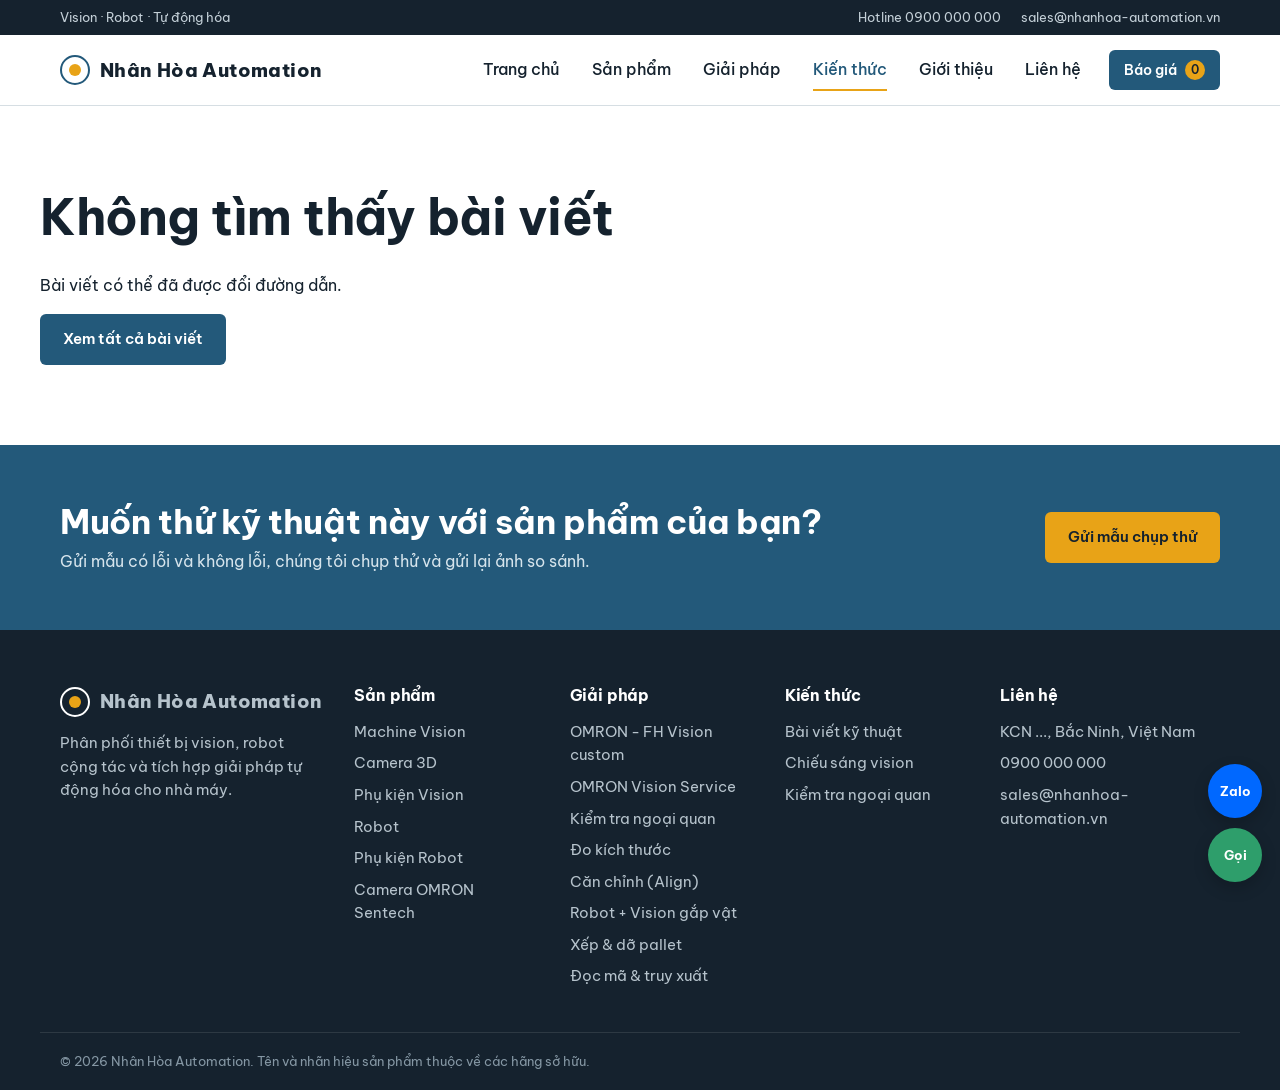
==== bai-viet.html @ 7211606a "Website Nhân Hòa Automation: vision, robot và giải pháp tự động hóa Co-Authored-By: Claude Opus 5.5 " ====
<!doctype html>
<html lang="vi">
<head>
  <meta charset="utf-8">
  <meta name="viewport" content="width=device-width, initial-scale=1">
  <title>Bài viết – {SITE}</title>
  <link rel="preconnect" href="https://fonts.googleapis.com">
  <link rel="preconnect" href="https://fonts.gstatic.com" crossorigin>
  <link href="https://fonts.googleapis.com/css2?family=Be+Vietnam+Pro:wght@400;500;600;700;800&display=swap" rel="stylesheet">
  <link rel="stylesheet" href="assets/css/style.css">
</head>
<body>
  <header id="site-header"></header>

  <main id="article-root"></main>

  <section class="cta">
    <div class="container cta-in">
      <div>
        <h2>Muốn thử kỹ thuật này với sản phẩm của bạn?</h2>
        <p>Gửi mẫu có lỗi và không lỗi, chúng tôi chụp thử và gửi lại ảnh so sánh.</p>
      </div>
      <a href="bao-gia.html#lien-he" class="btn btn-amber">Gửi mẫu chụp thử</a>
    </div>
  </section>

  <footer id="site-footer" class="site-footer"></footer>

  <script src="assets/js/data.js"></script>
  <script src="assets/js/sentech.js"></script>
  <script src="assets/js/main.js"></script>
  <script src="assets/js/articles.js"></script>
  <script>
    initPage("articles");

    const id = new URLSearchParams(location.search).get("id");
    const a = ARTICLES.find((x) => x.id === id);
    const root = document.getElementById("article-root");

    if (!a) {
      root.innerHTML = `<div class="container section"><h1>Không tìm thấy bài viết</h1><p>Bài viết có thể đã được đổi đường dẫn.</p><a class="btn btn-primary" href="kien-thuc.html">Xem tất cả bài viết</a></div>`;
    } else {
      document.title = a.title + " – " + SITE.name;
      const related = (a.related || []).map((pid) => PRODUCTS.find((p) => p.id === pid)).filter(Boolean);
      const others = ARTICLES.filter((x) => x.id !== a.id).slice(0, 2);

      root.innerHTML = `
        <div class="container article-head">
          <div class="crumbs"><a href="index.html">Trang chủ</a> / <a href="kien-thuc.html">Kiến thức</a></div>
          <p class="acard-meta">${articleDate(a.date)} · ${a.tags.join(", ")}</p>
          <h1>${a.title}</h1>
        </div>
        <figure class="container article-cover">
          <div style="background:${a.coverBg || "var(--paper)"}" class="${a.coverFit === "cover" ? "is-cover" : ""}"><img src="${a.cover}" alt="${a.title}" referrerpolicy="no-referrer" onerror="this.closest('figure').remove()"></div>
          ${a.coverCredit ? `<figcaption>${a.coverCredit}</figcaption>` : ""}
        </figure>
        <div class="container article-layout">
          <article class="prose">${a.body}${a.source ? `<p class="article-source">Nguồn: <a href="${a.source.url}" target="_blank" rel="noopener">${a.source.name}</a>. Số liệu theo công bố của hãng.</p>` : ""}</article>
          <aside class="article-side">
            ${related.length ? `<h3>Thiết bị liên quan</h3><ul class="stack-list">${related.map((p) => `<li><a href="chi-tiet.html?id=${p.id}">${p.name}<span>${brandName(p.brand)}</span></a></li>`).join("")}</ul>` : ""}
            <a href="bao-gia.html#lien-he" class="btn btn-primary" style="width:100%">Hỏi kỹ sư</a>
          </aside>
        </div>
        ${others.length ? `<section class="section section-alt"><div class="container"><div class="section-head"><h2>Bài viết khác</h2></div><div class="agrid">${others.map(articleCard).join("")}</div></div></section>` : ""}`;
    }
  </script>
</body>
</html>
---- assets/css/style.css ----
/* =========================================================
   Màu & chữ — đổi màu thương hiệu ở đây
   ========================================================= */
:root {
  --ink: #15222e;        /* chữ chính, nền tối */
  --steel: #23597a;      /* màu thương hiệu */
  --steel-2: #1a4560;
  --amber: #e8a317;      /* điểm nhấn — màu đèn vision */
  --paper: #f4f6f7;      /* nền phụ */
  --white: #ffffff;
  --line: #d6dee3;
  --muted: #5b6b78;
  --ok: #2e9e6b;
  --ng: #d2453a;
  --radius: 6px;
  --shadow: 0 1px 2px rgba(21, 34, 46, .06), 0 6px 18px rgba(21, 34, 46, .06);
  --font: "Be Vietnam Pro", system-ui, -apple-system, "Segoe UI", sans-serif;
  --container: 1200px;
}

* { box-sizing: border-box; }
html { scroll-behavior: smooth; }
body {
  margin: 0;
  font-family: var(--font);
  font-size: 16px;
  line-height: 1.6;
  color: var(--ink);
  background: var(--white);
  -webkit-font-smoothing: antialiased;
}
img { max-width: 100%; display: block; }
a { color: var(--steel); text-decoration: none; }
a:hover { color: var(--steel-2); }
h1, h2, h3, h4 { line-height: 1.25; margin: 0 0 .5em; font-weight: 700; letter-spacing: -.01em; }
h1 { font-size: clamp(2rem, 4.2vw, 3.1rem); }
h2 { font-size: clamp(1.55rem, 2.8vw, 2.1rem); }
h3 { font-size: 1.1rem; }
p { margin: 0 0 1em; }
:focus-visible { outline: 3px solid var(--amber); outline-offset: 2px; }

.container { max-width: var(--container); margin: 0 auto; padding: 0 20px; }
.section { padding: 80px 0; }
.section-alt { background: var(--paper); }
.section-head { max-width: 640px; margin-bottom: 40px; }
.section-head p { color: var(--muted); font-size: 1.05rem; }
.section-head-row { display: flex; justify-content: space-between; align-items: end; gap: 24px; flex-wrap: wrap; max-width: none; }

/* ---------- Nút ---------- */
.btn {
  display: inline-flex; align-items: center; justify-content: center; gap: 8px;
  padding: 12px 22px; border-radius: var(--radius); border: 1.5px solid transparent;
  font: inherit; font-weight: 600; font-size: .95rem; cursor: pointer;
  transition: background .15s, color .15s, border-color .15s;
}
.btn-sm { padding: 8px 14px; font-size: .88rem; }
.btn-primary { background: var(--steel); color: var(--white); }
.btn-primary:hover { background: var(--steel-2); color: var(--white); }
.btn-amber { background: var(--amber); color: var(--ink); }
.btn-amber:hover { background: #d29313; color: var(--ink); }
.btn-ghost { border-color: var(--line); color: var(--ink); background: var(--white); }
.btn-ghost:hover { border-color: var(--steel); color: var(--steel); }
.btn-outline-light { border-color: rgba(255,255,255,.4); color: var(--white); }
.btn-outline-light:hover { border-color: var(--white); color: var(--white); }
.link-more { font-weight: 600; font-size: .9rem; }

/* ---------- Header ---------- */
.topbar { background: var(--ink); color: #c4d0d8; font-size: .82rem; }
.topbar-in { display: flex; justify-content: space-between; gap: 16px; padding: 7px 20px; }
.topbar a { color: #c4d0d8; }
.topbar a:hover { color: var(--white); }
.topbar-r { display: flex; gap: 20px; }

.navbar { background: var(--white); border-bottom: 1px solid var(--line); position: sticky; top: 0; z-index: 50; }
.navbar-in { display: flex; align-items: center; justify-content: space-between; height: 70px; }

.logo { display: flex; align-items: center; gap: 10px; color: var(--ink); font-weight: 800; font-size: 1.2rem; letter-spacing: .02em; }
.logo:hover { color: var(--ink); }
.logo-mark { width: 30px; height: 30px; border: 2.5px solid var(--steel); border-radius: 50%; position: relative; display: inline-block; }
.logo-mark i { position: absolute; inset: 7px; border-radius: 50%; background: var(--amber); }
.logo-light, .logo-light:hover { color: var(--white); }
.logo-light .logo-mark { border-color: var(--white); }

.main-nav { display: flex; align-items: center; gap: 4px; }
.nav-link { color: var(--ink); font-weight: 500; padding: 24px 14px; display: block; position: relative; }
.nav-link:hover { color: var(--steel); }
.nav-link.is-active { color: var(--steel); }
.nav-link.is-active::after { content: ""; position: absolute; left: 14px; right: 14px; bottom: 16px; height: 2px; background: var(--amber); }
.nav-quote { margin-left: 10px; }
.badge { background: var(--amber); color: var(--ink); border-radius: 999px; min-width: 20px; height: 20px; font-size: .75rem; display: inline-grid; place-items: center; padding: 0 6px; }
.menu-toggle { display: none; }
.logo, .nav-link, .nav-quote { white-space: nowrap; }
@media (max-width: 1180px) and (min-width: 901px) {
  .nav-link { padding-left: 9px; padding-right: 9px; font-size: .94rem; }
  .nav-link.is-active::after { left: 9px; right: 9px; }
  .logo { font-size: 1.05rem; }
  .nav-quote { margin-left: 6px; }
}

/* Mega menu */
.has-mega, .has-drop { position: static; }
.has-drop { position: relative; }
.mega {
  position: absolute; left: 0; right: 0; top: 100%;
  background: var(--white); border-top: 1px solid var(--line); border-bottom: 3px solid var(--steel);
  box-shadow: 0 16px 30px rgba(21,34,46,.12);
  visibility: hidden; opacity: 0; transform: translateY(-6px);
  transition: opacity .15s, transform .15s, visibility .15s;
}
.has-mega:hover .mega, .has-mega:focus-within .mega { visibility: visible; opacity: 1; transform: none; }
.mega-in { display: grid; grid-template-columns: 1fr 240px; gap: 32px; padding: 28px 20px; }
.mega-cols { display: grid; grid-template-columns: repeat(6, 1fr); gap: 18px; }
.mega-more { color: var(--steel) !important; font-weight: 600; }
.mega-head { display: flex; align-items: center; gap: 8px; font-weight: 700; color: var(--ink); margin-bottom: 10px; font-size: .95rem; }
.mega-head .ill.mini { width: 26px; height: 26px; color: var(--steel); flex: none; }
.mega-col ul { list-style: none; margin: 0; padding: 0; }
.mega-col li a { display: block; color: var(--muted); font-size: .88rem; padding: 4px 0; }
.mega-col li a:hover { color: var(--steel); }
.mega-side { border-left: 1px solid var(--line); padding-left: 28px; }
.mega-label { font-weight: 700; margin-bottom: 10px; font-size: .95rem; }
.mega-brands { display: grid; gap: 6px; margin-bottom: 18px; }
.mega-brands a { padding: 8px 12px; border: 1px solid var(--line); border-radius: var(--radius); color: var(--ink); font-weight: 600; font-size: .88rem; }
.mega-brands a:hover { border-color: var(--steel); color: var(--steel); }

.drop {
  position: absolute; top: 100%; left: 0; min-width: 240px; list-style: none; margin: 0; padding: 8px 0;
  background: var(--white); border: 1px solid var(--line); border-top: 3px solid var(--steel);
  box-shadow: 0 16px 30px rgba(21,34,46,.12);
  visibility: hidden; opacity: 0; transition: opacity .15s, visibility .15s;
}
.has-drop:hover .drop, .has-drop:focus-within .drop { visibility: visible; opacity: 1; }
.drop a { display: block; padding: 8px 18px; color: var(--ink); font-size: .92rem; }
.drop a:hover { background: var(--paper); color: var(--steel); }

/* ---------- Hero: khung camera kiểm tra ---------- */
.hero { background: var(--ink); color: var(--white); padding: 72px 0 80px; overflow: hidden; }
.hero-in { display: grid; grid-template-columns: 1fr 1.05fr; gap: 56px; align-items: center; }
.hero h1 { color: var(--white); }
.hero-lead { color: #c4d0d8; font-size: 1.12rem; max-width: 520px; }
.hero-actions { display: flex; gap: 12px; flex-wrap: wrap; margin-top: 28px; }
.hero-brands { margin-top: 44px; padding-top: 22px; border-top: 1px solid rgba(255,255,255,.12); display: flex; flex-wrap: wrap; gap: 10px 28px; color: #93a5b2; font-weight: 700; font-size: .95rem; letter-spacing: .03em; }
.hero-brands span:first-child { font-weight: 400; letter-spacing: 0; color: #93a5b2; width: 100%; font-size: .85rem; }

.viewport {
  position: relative; border-radius: 8px; overflow: hidden;
  background: #0d1720; border: 1px solid #2c3f4e;
  box-shadow: 0 30px 60px rgba(0,0,0,.35);
}
.vp-bar { display: flex; justify-content: space-between; align-items: center; padding: 10px 14px; font-size: .78rem; color: #93a5b2; border-bottom: 1px solid #2c3f4e; font-variant-numeric: tabular-nums; }
.vp-bar b { color: var(--white); font-weight: 600; }
.vp-dot { display: inline-block; width: 8px; height: 8px; border-radius: 50%; background: var(--ok); margin-right: 6px; }
.vp-stage { position: relative; aspect-ratio: 4 / 3; }
.vp-stage svg { width: 100%; height: 100%; display: block; }
.vp-stage.vp-photo { aspect-ratio: 3 / 2; background: #000; }
.vp-photo img { width: 100%; height: 100%; object-fit: cover; display: block; }
.vp-result { display: grid; grid-template-columns: repeat(4, 1fr); border-top: 1px solid #2c3f4e; font-size: .78rem; }
.vp-result div { padding: 10px 14px; border-right: 1px solid #2c3f4e; color: #93a5b2; }
.vp-result div:last-child { border-right: 0; }
.vp-result strong { display: block; color: var(--white); font-size: .98rem; font-variant-numeric: tabular-nums; }
.vp-result .is-ok { color: var(--ok); }
.vp-result .is-ng { color: var(--ng); }

/* hiệu ứng duy nhất: ROI hiện lần lượt khi tải trang */
.roi { opacity: 0; animation: roiIn .4s ease forwards; }
.roi:nth-of-type(1) { animation-delay: .5s; }
.roi:nth-of-type(2) { animation-delay: .9s; }
.roi:nth-of-type(3) { animation-delay: 1.3s; }
.roi:nth-of-type(4) { animation-delay: 1.7s; }
.scanline { animation: scan 2.2s ease-in-out .2s 1 forwards; }
@keyframes roiIn { to { opacity: 1; } }
@keyframes scan { from { transform: translateY(0); opacity: .9; } to { transform: translateY(300px); opacity: 0; } }
@media (prefers-reduced-motion: reduce) {
  .roi { animation: none; opacity: 1; }
  .scanline { display: none; }
}

/* ---------- Danh mục trang chủ ---------- */
.cat-grid { display: grid; grid-template-columns: repeat(3, 1fr); gap: 1px; background: var(--line); border: 1px solid var(--line); border-radius: var(--radius); overflow: hidden; }
.cat-item { background: var(--white); padding: 28px 22px; color: var(--ink); display: flex; flex-direction: column; gap: 10px; transition: background .15s; }
.cat-item:hover { background: var(--paper); color: var(--ink); }
.cat-item .ill { width: 54px; height: 54px; color: var(--steel); }
.cat-item h3 { margin: 6px 0 0; }
.cat-item p { color: var(--muted); font-size: .9rem; margin: 0; }
.cat-item .count { margin-top: auto; padding-top: 8px; font-size: .85rem; font-weight: 600; color: var(--steel); }

/* ---------- Hãng ---------- */
.brand-grid { display: grid; grid-template-columns: repeat(5, 1fr); gap: 16px; }
.brand-card { border: 1px solid var(--line); border-radius: var(--radius); padding: 26px; background: var(--white); color: var(--ink); display: flex; flex-direction: column; }
.brand-card:hover { border-color: var(--steel); color: var(--ink); }
.brand-name { font-size: 1.35rem; font-weight: 800; letter-spacing: .02em; margin-bottom: 4px; }
.brand-card p { color: var(--muted); font-size: .92rem; margin-bottom: 16px; }
.brand-card .link-more { margin-top: auto; }

/* ---------- Thẻ sản phẩm ---------- */
.pgrid { display: grid; grid-template-columns: repeat(auto-fill, minmax(250px, 1fr)); gap: 20px; }
.pcard { background: var(--white); border: 1px solid var(--line); border-radius: var(--radius); display: flex; flex-direction: column; overflow: hidden; }
.pcard:hover { border-color: #b5c3cc; }
.pcard-img { aspect-ratio: 4/3; overflow: hidden; position: relative; background: var(--paper); display: grid; place-items: center; border-bottom: 1px solid var(--line); }
.pcard-img .ill { width: 46%; color: var(--steel); }
.pcard-img img { position: absolute; inset: 0; width: 100%; height: 100%; object-fit: contain; padding: 16px; mix-blend-mode: multiply; }
.pcard-body { padding: 18px; display: flex; flex-direction: column; flex: 1; }
.pcard-brand { font-size: .8rem; font-weight: 700; color: var(--muted); letter-spacing: .03em; }
.pcard-title { font-size: 1rem; margin: 4px 0 8px; }
.pcard-title a { color: var(--ink); }
.pcard-title a:hover { color: var(--steel); }
.pcard-text { font-size: .88rem; color: var(--muted); flex: 1; }
.pcard-actions { display: flex; justify-content: space-between; align-items: center; gap: 10px; }

/* ---------- Giải pháp (trang chủ) ---------- */
.sol-grid { display: grid; grid-template-columns: repeat(3, 1fr); gap: 20px; }
.sol-card { background: var(--white); border: 1px solid var(--line); border-radius: var(--radius); padding: 26px; color: var(--ink); display: grid; grid-template-columns: 52px 1fr; gap: 16px; }
.sol-card:hover { border-color: var(--steel); color: var(--ink); }
.sol-card .ill { width: 52px; height: 52px; color: var(--steel); }
.sol-card p { color: var(--muted); font-size: .92rem; margin: 0; }

/* ---------- Quy trình ---------- */
.process { display: grid; grid-template-columns: repeat(4, 1fr); counter-reset: step; border-top: 2px solid var(--ink); }
.process li { list-style: none; padding: 22px 22px 0 0; counter-increment: step; }
.process li::before { content: "Bước " counter(step); display: block; font-size: .85rem; font-weight: 700; color: var(--steel); margin-bottom: 6px; }
.process p { color: var(--muted); font-size: .92rem; }
.process ol, ol.process { padding: 0; margin: 0; }

/* ---------- CTA ---------- */
.cta { background: var(--steel); color: var(--white); padding: 56px 0; }
.cta-in { display: flex; justify-content: space-between; align-items: center; gap: 24px; flex-wrap: wrap; }
.cta h2 { color: var(--white); margin: 0 0 6px; }
.cta p { margin: 0; color: #d6e4ec; }

/* ---------- Trang sản phẩm ---------- */
.page-head { background: var(--paper); border-bottom: 1px solid var(--line); padding: 36px 0 30px; }
.page-head h1 { font-size: clamp(1.7rem, 3vw, 2.3rem); margin-bottom: 6px; }
.page-head p { color: var(--muted); margin: 0; }
.crumbs { font-size: .85rem; color: var(--muted); margin-bottom: 10px; }
.crumbs a { color: var(--muted); }
.crumbs a:hover { color: var(--steel); }

.shop { display: grid; grid-template-columns: 260px 1fr; gap: 36px; padding: 40px 0 80px; }
.filters { position: sticky; top: 90px; align-self: start; }
.f-group { margin-bottom: 26px; }
.f-group h4 { font-size: .95rem; margin-bottom: 10px; }
.f-list { list-style: none; margin: 0; padding: 0; }
.f-list li { margin: 0; }
.f-btn { width: 100%; text-align: left; background: none; border: 0; padding: 7px 10px; border-radius: 4px; font: inherit; font-size: .9rem; color: var(--ink); cursor: pointer; display: flex; justify-content: space-between; }
.f-btn:hover { background: var(--paper); }
.f-btn.is-active { background: var(--steel); color: var(--white); }
.f-btn small { opacity: .7; }
.f-sub { list-style: none; padding: 0 0 4px 12px; margin: 0; }
.f-sub .f-btn { font-size: .85rem; color: var(--muted); }
.f-sub .f-btn.is-active { color: var(--white); }
.f-check { display: flex; gap: 8px; align-items: center; padding: 5px 0; font-size: .9rem; cursor: pointer; }
.f-check input { accent-color: var(--steel); width: 16px; height: 16px; }

.shop-bar { display: flex; justify-content: space-between; align-items: center; gap: 16px; margin-bottom: 20px; flex-wrap: wrap; }
.search { position: relative; flex: 1; max-width: 380px; }
.search input { width: 100%; padding: 10px 14px; border: 1px solid var(--line); border-radius: var(--radius); font: inherit; font-size: .92rem; }
.search input:focus { outline: none; border-color: var(--steel); box-shadow: 0 0 0 3px rgba(35,89,122,.15); }
.result-count { color: var(--muted); font-size: .9rem; }
.empty { padding: 50px 20px; text-align: center; border: 1px dashed var(--line); border-radius: var(--radius); color: var(--muted); }
.filter-toggle { display: none; }

/* ---------- Chi tiết sản phẩm ---------- */
.pd { display: grid; grid-template-columns: minmax(0, 1fr) minmax(0, 1fr); gap: 48px; padding: 40px 0 60px; }
.pd-img { position: relative; overflow: hidden; background: var(--paper); border: 1px solid var(--line); border-radius: var(--radius); aspect-ratio: 1; display: grid; place-items: center; }
.pd-img .ill { width: 50%; color: var(--steel); }
.pd-full { margin: 16px 0 0; border: 1px solid var(--line); border-radius: var(--radius); overflow: hidden; background: var(--white); }
.pd-full img { width: 100%; display: block; }
.pd-full figcaption { font-size: .8rem; color: var(--muted); padding: 8px 12px; border-top: 1px solid var(--line); }
.pd-img img { position: absolute; inset: 0; width: 100%; height: 100%; object-fit: contain; padding: 24px; mix-blend-mode: multiply; }
.qtable .q-thumb img { width: 100%; height: 100%; object-fit: contain; mix-blend-mode: multiply; }
.pd-brand { font-weight: 700; color: var(--muted); letter-spacing: .03em; font-size: .9rem; }
.pd h1 { font-size: clamp(1.6rem, 3vw, 2.2rem); margin: 6px 0 12px; }
.pd-lead { font-size: 1.08rem; color: var(--muted); }
.specs { width: 100%; border-collapse: collapse; margin: 22px 0 26px; font-size: .93rem; }
.specs th, .specs td { text-align: left; padding: 11px 14px; border-bottom: 1px solid var(--line); vertical-align: top; }
.specs th { width: 38%; color: var(--muted); font-weight: 500; background: var(--paper); }
.pd-actions { display: flex; gap: 12px; flex-wrap: wrap; align-items: center; }
.qty { display: inline-flex; border: 1px solid var(--line); border-radius: var(--radius); overflow: hidden; }
.qty button { width: 38px; border: 0; background: var(--paper); font-size: 1.1rem; cursor: pointer; color: var(--ink); }
.qty input { width: 52px; border: 0; text-align: center; font: inherit; }
.note { font-size: .85rem; color: var(--muted); margin-top: 16px; }

/* ---------- Trang giải pháp ---------- */
.sol-block { display: grid; grid-template-columns: minmax(0, 1fr) minmax(0, 1fr); align-items: start; gap: 48px; padding: 60px 0; border-bottom: 1px solid var(--line); scroll-margin-top: 90px; }
.sol-block:last-child { border-bottom: 0; }
.sol-visual { background: var(--ink); border-radius: var(--radius); aspect-ratio: 16/10; display: grid; place-items: center; }
.sol-visual .ill { width: 34%; color: var(--amber); }
.sol-visual.has-img { background: #ecebf2; overflow: hidden; position: relative; }
.sol-visual.has-img img { position: absolute; inset: 0; width: 100%; height: 100%; object-fit: contain; padding: 12px; }
.sol-block p.lead { color: var(--muted); font-size: 1.05rem; }
.stack-list { list-style: none; padding: 0; margin: 18px 0 24px; display: grid; gap: 8px; }
.stack-list a { display: flex; justify-content: space-between; gap: 12px; padding: 10px 14px; border: 1px solid var(--line); border-radius: var(--radius); color: var(--ink); font-size: .92rem; }
.stack-list a:hover { border-color: var(--steel); }
.stack-list span { color: var(--muted); font-size: .82rem; font-weight: 600; }
.sol-nav { display: flex; gap: 8px; flex-wrap: wrap; margin-top: 18px; }
.sol-nav a { padding: 6px 14px; border: 1px solid var(--line); border-radius: 999px; font-size: .88rem; color: var(--ink); background: var(--white); }
.sol-nav a:hover { border-color: var(--steel); color: var(--steel); }

.feature-list { list-style: none; padding: 0; margin: 0 0 8px; display: grid; gap: 8px; }
.feature-list li { position: relative; padding-left: 22px; font-size: .95rem; }
.feature-list li::before { content: ""; position: absolute; left: 2px; top: .6em; width: 8px; height: 8px; background: var(--amber); border-radius: 50%; }

/* ---------- Banner đèn K-WELL ---------- */
.light-feature { background: #e6edf5 no-repeat right center / cover; padding: 96px 0; }
.light-feature-in { max-width: var(--container); }
.light-feature-in > * { max-width: 520px; }
.light-brand { font-size: 2.6rem; font-weight: 800; color: #0a5fd6; letter-spacing: .01em; line-height: 1; margin-bottom: 14px; }
.light-feature h2 { margin-bottom: 12px; }
.light-feature p:not(.light-brand) { color: #3c4a56; font-size: 1.05rem; }
@media (max-width: 900px) {
  .light-feature { background-position: 78% center; padding: 56px 0 260px; position: relative; }
  .light-feature::before { content: ""; position: absolute; inset: 0 0 auto 0; height: 62%; background: linear-gradient(#e6edf5 70%, rgba(230,237,245,0)); }
  .light-feature-in { position: relative; }
}

/* ---------- Bài viết ---------- */
.agrid { display: grid; grid-template-columns: repeat(3, 1fr); gap: 24px; }
.acard { display: flex; flex-direction: column; background: var(--white); border: 1px solid var(--line); border-radius: var(--radius); overflow: hidden; }
.acard:hover { border-color: #b5c3cc; }
.acard-img { aspect-ratio: 16 / 10; display: grid; place-items: center; overflow: hidden; position: relative; border-bottom: 1px solid var(--line); }
.acard-img img { position: absolute; inset: 0; width: 100%; height: 100%; object-fit: contain; padding: 8px; transition: transform .3s; }
.acard:hover .acard-img img { transform: scale(1.04); }
.acard-body { padding: 20px; display: flex; flex-direction: column; flex: 1; }
.acard-meta { font-size: .82rem; color: var(--muted); margin-bottom: 6px; }
.acard-title { font-size: 1.08rem; line-height: 1.35; margin-bottom: 8px; }
.acard-title a { color: var(--ink); }
.acard-title a:hover { color: var(--steel); }
.acard-text { font-size: .9rem; color: var(--muted); display: -webkit-box; -webkit-line-clamp: 3; -webkit-box-orient: vertical; overflow: hidden; margin-bottom: 12px; }
.acard-body .link-more { margin-top: auto; }
/* Trang chủ: bài mới nhất to bên trái */
.agrid-home { grid-template-columns: 1.6fr 1fr; grid-template-rows: auto auto; }
.agrid-home .acard:first-child { grid-row: span 2; }
.agrid-home .acard:first-child .acard-img { aspect-ratio: 16 / 11; }
.agrid-home .acard:first-child .acard-title { font-size: 1.4rem; }
.agrid-home .acard:first-child .acard-text { -webkit-line-clamp: 4; font-size: .95rem; }
.agrid-home .acard:not(:first-child) { flex-direction: row; }
.agrid-home .acard:not(:first-child) .acard-img { aspect-ratio: auto; width: 42%; flex: none; border-bottom: 0; border-right: 1px solid var(--line); }
.sol-nav a.is-active { background: var(--steel); border-color: var(--steel); color: var(--white); }

.article-head { padding-top: 28px; }
.article-head h1 { font-size: clamp(1.7rem, 3.4vw, 2.5rem); margin-top: 6px; max-width: 860px; }
.article-cover { margin: 20px auto 0; }
.article-cover > div { border-radius: var(--radius); aspect-ratio: 21 / 9; position: relative; overflow: hidden; }
.article-cover img { position: absolute; inset: 0; width: 100%; height: 100%; object-fit: contain; }
.acard-img img.is-cover { object-fit: cover; padding: 0; }
.article-cover > div.is-cover img { object-fit: cover; }
.prose th { background: var(--paper); font-weight: 500; color: var(--muted); width: 45%; }
.prose thead th { background: none; color: var(--ink); width: auto; }
.article-source { margin-top: 2em; padding-top: 1em; border-top: 1px solid var(--line); font-size: .88rem; color: var(--muted); }
.article-cover figcaption { font-size: .8rem; color: var(--muted); margin-top: 8px; }
.article-layout { display: grid; grid-template-columns: minmax(0, 1fr) 280px; gap: 56px; padding-top: 36px; padding-bottom: 72px; }
.article-side { position: sticky; top: 90px; align-self: start; }
.article-side h3 { font-size: 1rem; }
.prose { max-width: 720px; font-size: 1.04rem; line-height: 1.75; }
.prose .lead { font-size: 1.15rem; color: #34434f; }
.prose h2 { font-size: 1.45rem; margin: 1.9em 0 .6em; }
.prose ul, .prose ol { padding-left: 1.3em; margin: 0 0 1.2em; }
.prose li { margin-bottom: .45em; }
.prose a { text-decoration: underline; text-underline-offset: 3px; }
.prose table { width: 100%; border-collapse: collapse; margin: 1em 0 1.6em; font-size: .93rem; line-height: 1.5; }
.prose th, .prose td { text-align: left; padding: 10px 12px; border-bottom: 1px solid var(--line); vertical-align: top; }
.prose thead th { border-bottom: 2px solid var(--ink); font-weight: 600; }
@media (max-width: 900px) {
  .agrid, .agrid-home { grid-template-columns: 1fr; }
  .agrid-home .acard:first-child { grid-row: auto; }
  .agrid-home .acard:not(:first-child) { flex-direction: column; }
  .agrid-home .acard:not(:first-child) .acard-img { width: auto; aspect-ratio: 16 / 10; border-right: 0; border-bottom: 1px solid var(--line); }
  .article-layout { grid-template-columns: 1fr; gap: 28px; }
  .article-side { position: static; }
  .article-cover > div { aspect-ratio: 16 / 10; }
  .prose table { display: block; overflow-x: auto; }
}

/* ---------- Trang dịch vụ OMRON ---------- */
.svc-hero { background: var(--ink); color: var(--white); padding: 40px 0 64px; }
.svc-hero-in { display: grid; grid-template-columns: 1.1fr 1fr; gap: 48px; align-items: center; }
.svc-hero h1 { color: var(--white); margin-top: 14px; }
.crumbs-light, .crumbs-light a { color: #93a5b2; }
.crumbs-light a:hover { color: var(--white); }
.svc-hero-img { margin: 0; border-radius: 8px; overflow: hidden; background: #ecebf2; aspect-ratio: 4 / 3.4; }
.svc-hero-img img { width: 100%; height: 100%; object-fit: cover; object-position: center 35%; }
.svc-models { list-style: none; padding: 22px 0 0; margin: 36px 0 0; border-top: 1px solid rgba(255,255,255,.12); display: flex; flex-wrap: wrap; gap: 8px; }
.svc-models li { padding: 5px 12px; border: 1px solid rgba(255,255,255,.22); border-radius: 999px; font-size: .85rem; color: #c4d0d8; }
.svc-split { display: grid; grid-template-columns: 1fr 1fr; gap: 24px; }
.svc-card { border: 1px solid var(--line); border-radius: var(--radius); padding: 28px; border-top: 4px solid var(--steel); scroll-margin-top: 90px; }
.svc-card:nth-child(2) { border-top-color: var(--amber); }
.svc-card-head { display: grid; grid-template-columns: 56px 1fr; gap: 16px; margin-bottom: 18px; }
.svc-card-head h3 { font-size: 1.35rem; margin-bottom: 4px; }
.svc-card-head p { color: var(--muted); margin: 0; font-size: .95rem; }
.svc-ico .ill { width: 56px; height: 56px; color: var(--steel); }
.svc-card .feature-list li { font-size: .94rem; }
.svc-cases { display: grid; grid-template-columns: repeat(3, 1fr); gap: 1px; background: var(--line); border: 1px solid var(--line); border-radius: var(--radius); overflow: hidden; }
.svc-case { background: var(--white); padding: 24px; }
.svc-case h3 { font-size: 1.02rem; margin-bottom: 6px; }
.svc-case p { color: var(--muted); font-size: .92rem; margin: 0; }
.process-6 { grid-template-columns: repeat(6, 1fr); }
.process-6 li { padding-right: 16px; }
.svc-plans { display: grid; grid-template-columns: repeat(3, 1fr); gap: 20px; }
.svc-plan { background: var(--white); border: 1px solid var(--line); border-radius: var(--radius); padding: 24px; }
.svc-plan h3 { font-size: 1.05rem; }
.svc-plan p { color: var(--muted); font-size: .93rem; margin: 0; }
.svc-faq { max-width: 860px; }
.svc-faq details { border-bottom: 1px solid var(--line); padding: 16px 0; }
.svc-faq summary { cursor: pointer; font-weight: 600; list-style: none; display: flex; justify-content: space-between; gap: 16px; }
.svc-faq summary::-webkit-details-marker { display: none; }
.svc-faq summary::after { content: "+"; color: var(--steel); font-size: 1.3rem; line-height: 1; }
.svc-faq details[open] summary::after { content: "−"; }
.svc-faq details p { color: var(--muted); margin: 10px 0 0; }
@media (max-width: 1080px) { .process-6 { grid-template-columns: repeat(3, 1fr); } }
@media (max-width: 900px) {
  .svc-hero-in, .svc-split { grid-template-columns: 1fr; }
  .svc-cases, .svc-plans { grid-template-columns: 1fr; }
  .process-6 { grid-template-columns: repeat(2, 1fr); }
}
@media (max-width: 600px) { .process-6 { grid-template-columns: 1fr; } }

/* ---------- Bảng model (Sentech) ---------- */
.models { padding: 8px 0 64px; scroll-margin-top: 90px; }
.models-bar { display: flex; flex-wrap: wrap; gap: 12px; align-items: center; justify-content: space-between; margin-bottom: 14px; }
.models-bar .search { max-width: 320px; }
.seg { display: inline-flex; border: 1px solid var(--line); border-radius: var(--radius); overflow: hidden; }
.seg button { border: 0; background: var(--white); padding: 8px 14px; font: inherit; font-size: .88rem; cursor: pointer; color: var(--ink); }
.seg button + button { border-left: 1px solid var(--line); }
.seg button.is-active { background: var(--steel); color: var(--white); }
.mtable-wrap { overflow-x: auto; border: 1px solid var(--line); border-radius: var(--radius); }
.mtable { width: 100%; border-collapse: collapse; font-size: .84rem; white-space: nowrap; }
.mtable th { position: sticky; top: 0; background: var(--paper); text-align: left; padding: 10px 12px; font-weight: 600; color: var(--muted); border-bottom: 1px solid var(--line); }
.mtable td { padding: 9px 12px; border-bottom: 1px solid var(--line); }
.mtable tr:last-child td { border-bottom: 0; }
.mtable tbody tr:hover { background: #f8fafb; }
.mtable td:first-child { font-weight: 600; }
.mtable th:first-child, .mtable td:first-child { position: sticky; left: 0; z-index: 1; background: var(--white); box-shadow: 1px 0 0 var(--line); }
.mtable th:last-child, .mtable td:last-child { position: sticky; right: 0; z-index: 1; background: var(--white); box-shadow: -1px 0 0 var(--line); }
.mtable th:first-child, .mtable th:last-child { background: var(--paper); z-index: 2; }
.mtable tbody tr:hover td { background: #f8fafb; }
.tag-new { display: inline-block; margin-left: 6px; padding: 1px 6px; border-radius: 3px; background: var(--amber); color: var(--ink); font-size: .7rem; font-weight: 700; vertical-align: 1px; }
.btn-xs { padding: 5px 10px; font-size: .8rem; }
.source-note { font-size: .82rem; color: var(--muted); margin-top: 10px; }

/* ---------- Video ---------- */
.video { position: relative; aspect-ratio: 16 / 9; background: var(--ink); border-radius: var(--radius); overflow: hidden; }
.video iframe { position: absolute; inset: 0; width: 100%; height: 100%; border: 0; }
.video-grid { display: grid; grid-template-columns: repeat(3, 1fr); gap: 20px; }
.video-item { margin: 0; }
.video-item figcaption { font-size: .92rem; font-weight: 600; margin-top: 10px; }
@media (max-width: 900px) { .video-grid { grid-template-columns: 1fr; } }

/* ---------- Trang báo giá ---------- */
.quote-wrap { display: grid; grid-template-columns: 1.2fr 1fr; gap: 40px; padding: 40px 0 80px; }
.qtable { width: 100%; border-collapse: collapse; font-size: .92rem; }
.qtable th { text-align: left; font-weight: 600; color: var(--muted); padding: 10px; border-bottom: 2px solid var(--ink); font-size: .85rem; }
.qtable td { padding: 12px 10px; border-bottom: 1px solid var(--line); vertical-align: middle; }
.qtable .q-name { display: flex; gap: 12px; align-items: center; }
.qtable .q-thumb { width: 52px; height: 52px; background: var(--paper); border-radius: 4px; display: grid; place-items: center; flex: none; }
.qtable .q-thumb .ill { width: 70%; color: var(--steel); }
.q-remove { background: none; border: 0; color: var(--ng); cursor: pointer; font: inherit; font-size: .85rem; }
.form { background: var(--paper); border: 1px solid var(--line); border-radius: var(--radius); padding: 28px; scroll-margin-top: 90px; }
.form h2 { font-size: 1.4rem; }
.field { margin-bottom: 14px; }
.field label { display: block; font-size: .88rem; font-weight: 600; margin-bottom: 5px; }
.field input, .field textarea, .field select { width: 100%; padding: 10px 12px; border: 1px solid var(--line); border-radius: var(--radius); font: inherit; font-size: .93rem; background: var(--white); }
.field input:focus, .field textarea:focus, .field select:focus { outline: none; border-color: var(--steel); box-shadow: 0 0 0 3px rgba(35,89,122,.15); }
.field-row { display: grid; grid-template-columns: 1fr 1fr; gap: 12px; }
.req { color: var(--ng); }
.form-ok { background: #e6f4ed; border: 1px solid #b7dfc9; color: #1d6b47; padding: 14px; border-radius: var(--radius); margin-top: 14px; }
.contact-box { margin-top: 24px; display: grid; gap: 10px; font-size: .93rem; }
.contact-box strong { display: block; font-size: .82rem; color: var(--muted); font-weight: 600; }

/* ---------- Footer ---------- */
.site-footer { background: var(--ink); color: #b6c3cc; padding: 56px 0 0; font-size: .92rem; }
.footer-grid { display: grid; grid-template-columns: 1.4fr 1fr 1fr 1fr 1.2fr; gap: 32px; }
.site-footer h4 { color: var(--white); font-size: .98rem; margin-bottom: 14px; }
.site-footer ul { list-style: none; margin: 0; padding: 0; display: grid; gap: 8px; }
.site-footer a { color: #b6c3cc; }
.site-footer a:hover { color: var(--white); }
.footer-about { margin-top: 14px; max-width: 300px; }
.footer-bottom { border-top: 1px solid rgba(255,255,255,.1); margin-top: 44px; padding: 18px 20px; font-size: .82rem; color: #8597a4; }

/* Nút nổi + thông báo */
.fab { position: fixed; right: 18px; bottom: 18px; display: grid; gap: 10px; z-index: 60; }
.fab-btn { width: 54px; height: 54px; border-radius: 50%; display: grid; place-items: center; color: var(--white); font-weight: 700; font-size: .8rem; box-shadow: 0 6px 16px rgba(0,0,0,.2); }
.fab-btn:hover { color: var(--white); filter: brightness(1.1); }
.fab-zalo { background: #0068ff; }
.fab-call { background: var(--ok); }
.toast { position: fixed; left: 50%; bottom: 24px; transform: translate(-50%, 20px); background: var(--ink); color: var(--white); padding: 12px 18px; border-radius: var(--radius); font-size: .92rem; opacity: 0; visibility: hidden; transition: all .2s; z-index: 70; }
.toast.show { opacity: 1; visibility: visible; transform: translate(-50%, 0); }
.toast a { color: var(--amber); margin-left: 10px; font-weight: 600; }

/* =========================================================
   Responsive
   ========================================================= */
@media (max-width: 1080px) {
  .mega-cols { grid-template-columns: repeat(3, 1fr); }
  .cat-grid { grid-template-columns: repeat(2, 1fr); }
  .brand-grid { grid-template-columns: repeat(2, 1fr); }
  .sol-grid { grid-template-columns: repeat(2, 1fr); }
}

@media (max-width: 900px) {
  .topbar-in > span:first-child { display: none; }
  .menu-toggle { display: inline-flex; padding: 8px 14px; border: 1px solid var(--line); background: var(--white); border-radius: var(--radius); font: inherit; font-weight: 600; cursor: pointer; }
  .main-nav { display: none; position: absolute; top: 70px; left: 0; right: 0; background: var(--white); flex-direction: column; align-items: stretch; border-bottom: 1px solid var(--line); padding: 8px 20px 20px; max-height: calc(100vh - 110px); overflow-y: auto; }
  .main-nav.open { display: flex; }
  .nav-link { padding: 12px 0; border-bottom: 1px solid var(--line); }
  .nav-link.is-active::after { display: none; }
  .mega, .drop { display: none; }
  .nav-quote { margin: 14px 0 0; }

  .hero-in { grid-template-columns: 1fr; gap: 40px; }
  .hero { padding: 48px 0 56px; }
  .pd, .sol-block, .quote-wrap { grid-template-columns: 1fr; gap: 28px; }
  .shop { grid-template-columns: 1fr; }
  .filters { position: static; display: none; }
  .filters.open { display: block; }
  .filter-toggle { display: inline-flex; }
  .process { grid-template-columns: repeat(2, 1fr); }
  .footer-grid { grid-template-columns: 1fr 1fr; }
}

@media (max-width: 600px) {
  .section { padding: 56px 0; }
  .container { padding: 0 16px; }
  .cat-grid, .brand-grid, .sol-grid, .process { grid-template-columns: 1fr; }
  .vp-result { grid-template-columns: repeat(2, 1fr); }
  .vp-result div:nth-child(2) { border-right: 0; }
  .vp-result div:nth-child(-n+2) { border-bottom: 1px solid #2c3f4e; }
  .field-row { grid-template-columns: 1fr; }
  .footer-grid { grid-template-columns: 1fr; }
  .topbar-r a:last-child { display: none; }
  .qtable th:nth-child(1) { width: auto; }
}
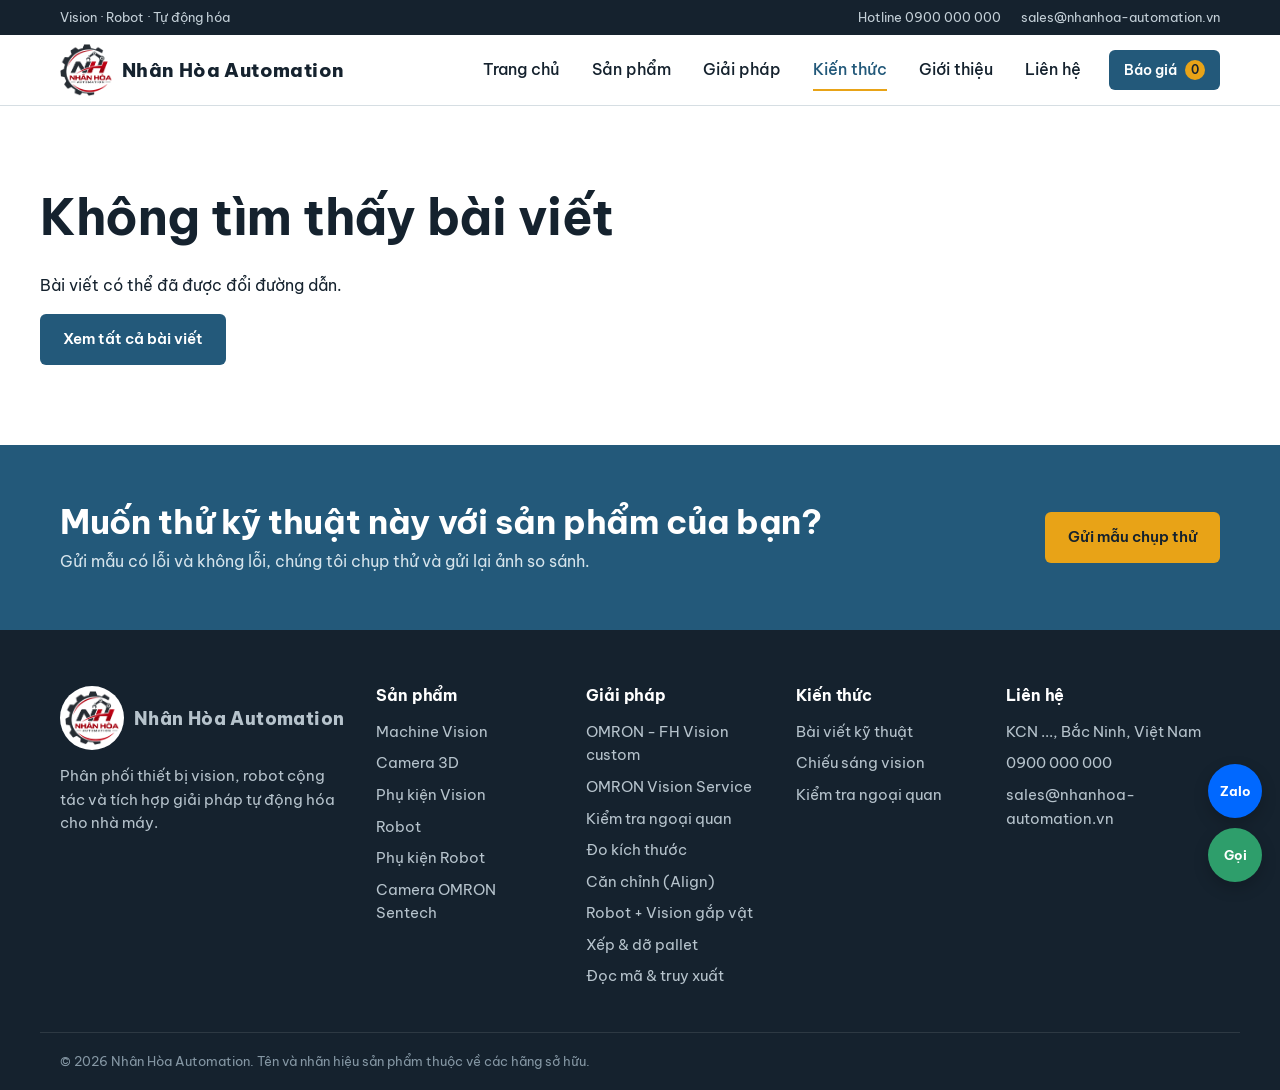
==== commit ac81e838: "Thêm logo Nhân Hòa Automation: header, footer, favicon, ảnh chia sẻ link Co-Authored-By: Claude Opus" ====
--- a/bai-viet.html
+++ b/bai-viet.html
@@ -3,6 +3,14 @@
 <head>
   <meta charset="utf-8">
   <meta name="viewport" content="width=device-width, initial-scale=1">
+  <link rel="icon" type="image/png" sizes="32x32" href="assets/img/brand/favicon-32.png">
+  <link rel="apple-touch-icon" href="assets/img/brand/apple-touch-icon.png">
+  <meta name="theme-color" content="#15222e">
+  <meta property="og:site_name" content="Nhân Hòa Automation">
+  <meta property="og:type" content="website">
+  <meta property="og:image" content="https://nguyendinhdz.github.io/nhanhoa-automation/assets/img/brand/og-image.jpg">
+  <meta property="og:image:width" content="1200">
+  <meta property="og:image:height" content="630">
   <title>Bài viết – {SITE}</title>
   <link rel="preconnect" href="https://fonts.googleapis.com">
   <link rel="preconnect" href="https://fonts.gstatic.com" crossorigin>
--- a/assets/css/style.css
+++ b/assets/css/style.css
@@ -76,10 +76,11 @@
 
 .logo { display: flex; align-items: center; gap: 10px; color: var(--ink); font-weight: 800; font-size: 1.2rem; letter-spacing: .02em; }
 .logo:hover { color: var(--ink); }
-.logo-mark { width: 30px; height: 30px; border: 2.5px solid var(--steel); border-radius: 50%; position: relative; display: inline-block; }
-.logo-mark i { position: absolute; inset: 7px; border-radius: 50%; background: var(--amber); }
+.logo-img { width: 52px; height: 52px; object-fit: contain; flex: none; display: block; }
+.logo-badge { width: 64px; height: 64px; border-radius: 50%; background: var(--white); display: grid; place-items: center; flex: none; }
+.logo-badge .logo-img { width: 54px; height: 54px; }
 .logo-light, .logo-light:hover { color: var(--white); }
-.logo-light .logo-mark { border-color: var(--white); }
+.logo-light .logo-text { font-size: 1.15rem; }
 
 .main-nav { display: flex; align-items: center; gap: 4px; }
 .nav-link { color: var(--ink); font-weight: 500; padding: 24px 14px; display: block; position: relative; }
